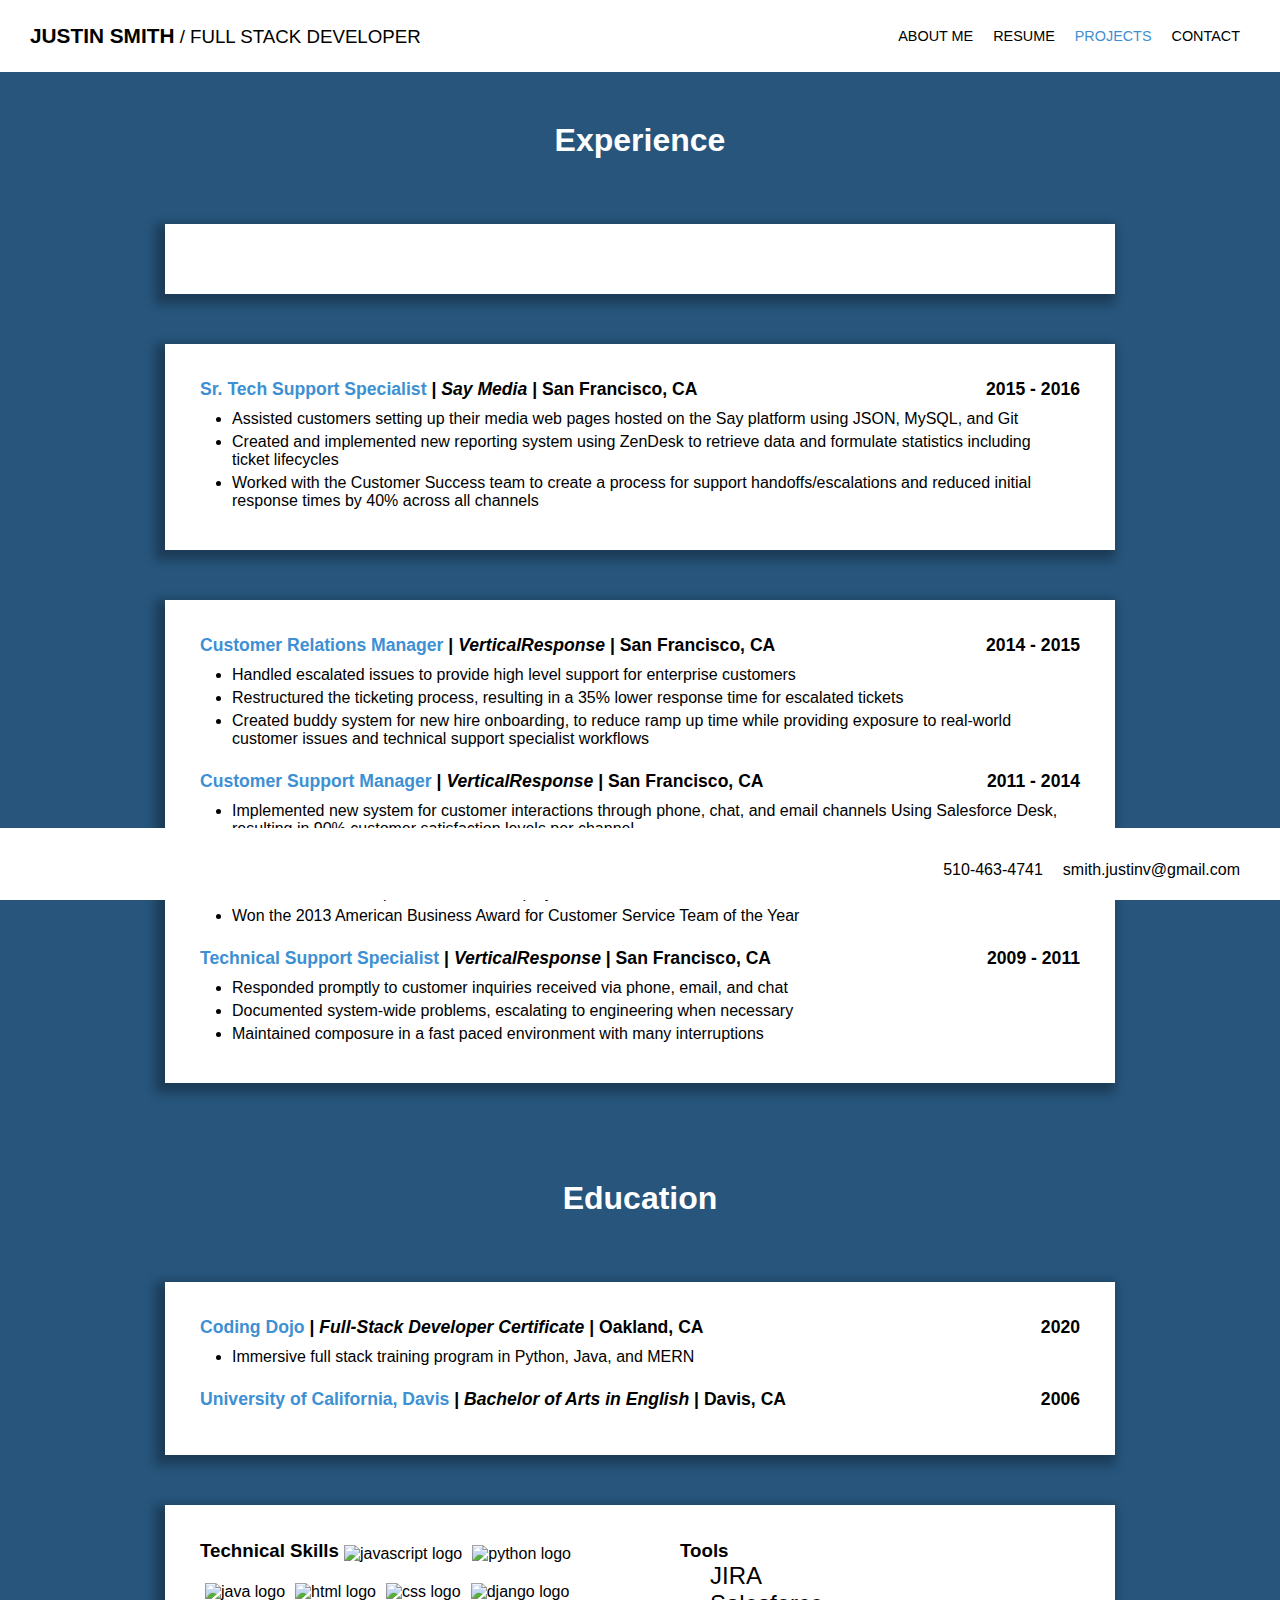
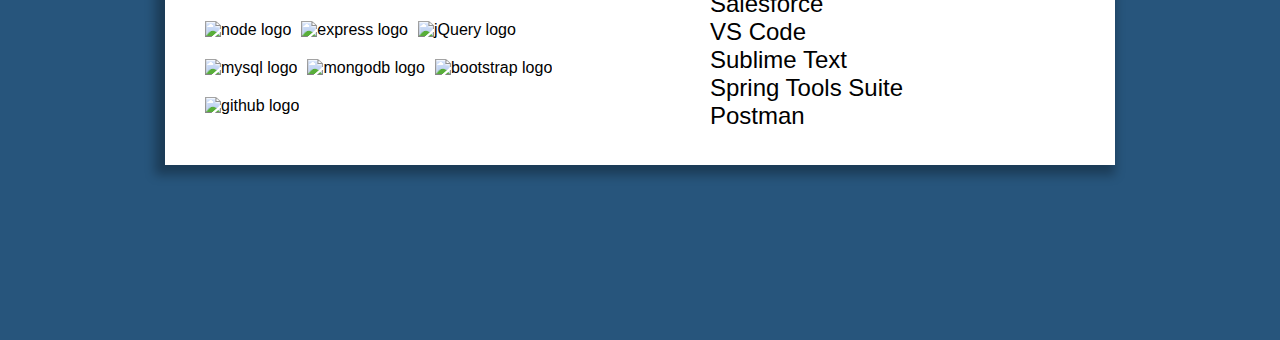
==== projects.html @ d54d6679 "added beginnings of project page, cleaned up formatting on resume page" ====
<!DOCTYPE html>
<html lang="en">
<head>
    <meta charset="UTF-8">
    <meta name="viewport" content="width=device-width, initial-scale=1.0">
    <title>Justin Smith</title>
    <link rel="stylesheet" href="css/resume_site.css">
    <script src="https://kit.fontawesome.com/56bef1114a.js" crossorigin="anonymous"></script>
    <link rel="stylesheet" href="https://cdn.jsdelivr.net/gh/devicons/devicon@master/devicon.min.css">
</head>
<body>
    <div class="container">
        <div class="header">
            <div class="headerLeft">
                <a href="index.html"><p><strong>JUSTIN SMITH</strong><span id="title"> / FULL STACK DEVELOPER</span></p></a>
            </div>
            <div class="headerRight">
                <ul>
                    <li><a href="index.html">ABOUT ME</a></li>
                    <li><a href="resume.html">RESUME</a></li>
                    <li><a class="active" href="projects.html">PROJECTS</a></li>
                    <li><a href="contact.html">CONTACT</a></li>
                </ul>
            </div>
        </div>
        <div class="main">
            <div class="resCategory">Experience</div>
            <div class="resContent">
                
            </div>


            <div class="resContent">
                <div class="resumeTitle">
                    <p><span class="position">Sr. Tech Support Specialist</span> | <span class="company">Say Media</span> | San Francisco, CA</p>
                    <p>2015 - 2016</p>
                </div>
                <div class="responsibilities">
                    <ul>
                        <li>Assisted customers setting up their media web pages hosted on the Say platform using JSON, MySQL, and Git</li>
                        <li>Created and implemented new reporting system using ZenDesk to retrieve data and formulate statistics including ticket lifecycles</li>
                        <li>Worked with the Customer Success team to create a process for support handoffs/escalations and reduced initial response times by 40% across all channels </li>
                    </ul>
                </div>
            </div>

            <div class="resContent">
                <div class="resumeTitle">
                    <p><span class="position">Customer Relations Manager</span> | <span class="company">VerticalResponse</span> | San Francisco, CA</p>
                    <p>2014 - 2015</p>
                </div>
                <div class="responsibilities">
                    <ul>
                        <li>Handled escalated issues to provide high level support for enterprise customers</li>
                        <li>Restructured the ticketing process, resulting in a 35% lower response time for escalated tickets  </li>
                        <li>Created buddy system for new hire onboarding, to reduce ramp up time while providing exposure to real-world customer issues and technical support specialist workflows</li>
                    </ul>
                </div>
                <br>
                <div class="resumeTitle">
                    <p><span class="position">Customer Support Manager</span> | <span class="company">VerticalResponse</span> | San Francisco, CA</p>
                    <p>2011 - 2014</p>
                </div>
                <div class="responsibilities">
                    <ul>
                        <li>Implemented new system for customer interactions through phone, chat, and email channels Using Salesforce Desk, resulting in 90% customer satisfaction levels per channel </li>
                        <li>Managed team of 7 agents, including a team lead for escalated issues</li>
                        <li>Created Project Odyssey, a system of recognizing high performing agents and rewarding them with opportunities to work with different departments on small projects with those teams</li>
                        <li>Won the 2013 American Business Award for Customer Service Team of the Year</li>
                    </ul>
                </div>
                <br>
                <div class="resumeTitle">
                    <p><span class="position">Technical Support Specialist</span> | <span class="company">VerticalResponse</span> | San Francisco, CA</p>
                    <p>2009 - 2011</p>
                </div>
                <div class="responsibilities">
                    <ul>
                        <li>Responded promptly to customer inquiries received via phone, email, and chat</li>
                        <li>Documented system-wide problems, escalating to engineering when necessary</li>
                        <li>Maintained composure in a fast paced environment with many interruptions</li>
                    </ul>
                </div>
            </div>

            <div class="resCategory">Education</div>
            <div class="resContent">
                <div class="resumeTitle">
                    <p><span class="position">Coding Dojo</span> | <span class="company">Full-Stack Developer Certificate</span> | Oakland, CA</p>
                    <p>2020</p>
                </div>
                <div class="responsibilities">
                    <ul>
                        <li>Immersive full stack training program in Python, Java, and MERN</li>
                    </ul>
                </div>
                <br>
                <div class="resumeTitle">
                    <p><span class="position">University of California, Davis</span> | <span class="company">Bachelor of Arts in English</span> | Davis, CA</p>
                    <p>2006</p>
                </div>
            </div>

            <div class="resContent">
                <div class="techSkills">
                    <h3>Technical Skills</h3>
                    <div class="icon"><img src="https://icongr.am/devicon/javascript-plain.svg?size=65&color=000000" alt="javascript logo" /></div>
                    <div class="icon"><img src="https://icongr.am/devicon/python-plain-wordmark.svg?size=65&color=000000" alt="python logo" /></div>
                    <div class="icon"><img src="https://icongr.am/devicon/java-plain-wordmark.svg?size=65&color=000000" alt="java logo" /></div>
                    <div class="icon"><img src="https://icongr.am/devicon/html5-plain-wordmark.svg?size=65&color=000000" alt="html logo" /></div>
                    <div class="icon"><img src="https://icongr.am/devicon/css3-plain-wordmark.svg?size=65&color=000000" alt="css logo" /></div>
                    <div class="icon"><img src="https://icongr.am/devicon/django-plain.svg?size=65&color=000000" alt="django logo" /></div>
                    <div class="icon"><i class="fab fa-react fa-4x"></i></div>
                    <div class="icon"><img src="https://icongr.am/devicon/nodejs-plain-wordmark.svg?size=65&color=000000" alt="node logo" /></div>
                    <div class="icon"><img src="https://icongr.am/devicon/express-original-wordmark.svg?size=65&color=000000" alt="express logo" /></div>
                    <div class="icon"><img src="https://icongr.am/devicon/jquery-plain-wordmark.svg?size=65&color=000000" alt="jQuery logo" /></div>
                    <div class="icon"><img src="https://icongr.am/devicon/mysql-plain-wordmark.svg?size=65&color=000000" alt="mysql logo" /></div>
                    <div class="icon"><img src="https://icongr.am/devicon/mongodb-plain-wordmark.svg?size=65&color=000000" alt="mongodb logo" /></div>
                    <div class="icon"><img src="https://icongr.am/devicon/bootstrap-plain-wordmark.svg?size=65&color=000000" alt="bootstrap logo" /></div>
                    <div class="icon"><img src="https://icongr.am/devicon/github-original-wordmark.svg?size=65&color=000000" alt="github logo" /></div>
                </div>
                <div class="softSkills">
                    <h3>Tools</h3>
                    <ul>
                        <li>JIRA</li>
                        <li>Salesforce</li>
                        <li>VS Code</li>
                        <li>Sublime Text</li>
                        <li>Spring Tools Suite</li>
                        <li>Postman</li>

                    </ul>
                </div>
            </div>
        </div>
    </div>
            <div class="footer">
                <div class="footLeft">
                </div>
                <div class="footRight">
                    <div class="footerContent">
                        <h4><i class="fas fa-phone-alt fa-lg"></i></h4>
                        <a href="tel:5104634741"><p>510-463-4741</p></a>
                    </div>
                    <div class="footerContent">
                        <h4><i class="fas fa-envelope fa-lg"></i></h4>
                        <a href="mailto:smith.justinv@gmail.com"><p>smith.justinv@gmail.com</p></a>
                    </div>
                </div>
            </div>
</body>
</html>
---- css/resume_site.css ----
* {
    padding: 0px;
    margin: 0px;
    box-sizing: border-box;
    font-family: sans-serif;
}

.container {
    width: 100%;
}

.header {
    width: 100%;
    height: 8vh;
    display: flex;
    padding: 20px;
    justify-content: space-between;
    margin-bottom: 15px;
    position: fixed;
    background-color: #ffffff;
}

.headerLeft, .headerRight {
    padding: 5px 10px; 
    text-align: center;
    /* border: 1px solid black; */
}

.headerLeft {
    width: 42%;
    font-size: 1.3em;
    display: flex;
    align-items: center;
}


#title {
    font-weight: 200;
    font-size: 0.9em;
}

.headerRight {
    width: 40%;
    display: flex;
    justify-content: flex-end;
}

.headerRight ul {
    font-size: 0.9em;
    font-weight: 200;
    list-style-type: none;
    display: flex;
    align-items: center;
}

.headerRight li {
    display: inline-block;
    padding: 0px 10px;
    text-align: right;
}

.active{
    color: #3D90D3;
}

li a:hover {
    color: #3D90D3;
}

/* --------
    Main Content Section
                --------------*/

.indexMain {
    display: flex;
    padding-top: 8vh;
}

.mainLeft{
    width: 40%;
    background-color: #27557C;
    display: flex;
    align-items: center;
    position: relative;
    height: 84vh;
}

.mainRight {
    width: 60%;
    height: 84vh;
    display: flex;
    align-items: center;
    position: relative;
}

.mainContent {
    width: 750px;
    height: 46vh;
    display: flex;
    position: absolute;
    left: -275px;
}

.mainContent h2 {
    font-size: 6em;
}

#byline {
    font-size: 1.5em;
    font-weight: 200;
}

.hero {
    width: 450px;
    margin-right: 40px;
    background-color: #CCC96F;
    box-shadow: -5px 5px 10px 5px rgba(0,0,0,0.1); 
    display: flex;
    flex-direction: column;
}

.heroText {
    width: 400px;
    display: flex;
    flex-direction: column;
    justify-content: space-evenly;
}

.heroTop{
    height: 90%;
    width: 100%;
    padding: 15px;
    text-align: center;
}

#heroFace {
    width: 60%;
    border-radius: 45%;
    margin-top: 15px;
}

#name {
    font-size: 2em;
    font-weight: bold;
}

#heroTitle{
    font-size: 1.2em;
}

.heroLinks{
    height: 10%;
    width: 100%;
    background-color: #ffffff;
    display: flex;
    justify-content: space-evenly;
    align-items: center;
}

.hContainer {
    width: 25%;
    display: flex;
    justify-content: space-evenly;
}

a {
    color: black;
    text-decoration: none;
}

#hr {
    width: 15%;
    height: 1px;
    margin: 20px auto;
    background-color: #27557C;
}

button {
    padding: 8px 25px;
    width: 125px;
    border-radius: 50px;
    font-weight: bold;
    border: none;
}

#resume, #projects:hover {
    background-color: #3D90D3;
    color: #ffffff;
    border: 1px solid #3D90D3;
    transition: background-color .5s;
}


#resume:hover {
    background-color: #ffffff;
    color: #000000;
    border: 1px solid  #3D90D3;
    transition: background-color .3s;
}

#projects {
    background-color: #ffffff;
    border: 1px solid #000000;
    transition: background-color .5s;
}

.footer {
    width: 100%;
    height: 8vh;
    padding: 20px;
    background-color: #ffffff;
    display: flex;
    justify-content: space-between;
    position: fixed;
    bottom: 0;
}

.footLeft {
    width: 25%;
}

.footRight {
    width: 40%;
    display: flex;
    justify-content: flex-end;
    align-items: center;
    margin-top: 18px;
    padding: 0px 10px 15px 10px;
}

.footerContent {
    text-align: center;
    padding: 0px 10px;
}

h4 {
    margin-bottom: 8px;
}

.resContent h2 {
    color: #27557C;
}


/* -----------
    Resume Page
    ------------ */

.main {
    width: 100%;
    padding: 50px;
    background-color: #27557C;
    display: flex;
    flex-direction: column;
    justify-content: center;
    padding-bottom: 150px;
}

.resCategory {
    font-size: 2em;
    font-weight: bold;
    color: #ffffff;
    margin-top: 8vh;
    margin-bottom: 40px;
    align-self: center;
}

.resContent {
    width: 950px;
    background-color: white;
    margin: 25px auto;
    padding: 35px;
    box-shadow: -5px 5px 10px 5px rgba(0,0,0,0.3); 
}

.resContent:last-of-type {
    display: flex;
    justify-content: space-between;
    margin-top: 25px;
}

.resumeTitle {
    display: flex;
    justify-content: space-between;
    margin-bottom: 10px;
    font-weight: bold;
    font-size: 1.1em;
}

.position {
    color:  #3D90D3;
    font-weight: bold;
}

.company {
    font-style: italic;
}

.responsibilities {
    width: 95%;
    margin: 0 auto;
}

.responsibilities li {
    margin-bottom: 5px;
    margin-left: 10px;
}

.techSkills, .softSkills {
    width: 400px;
}

.techSkills {
    display: flex;
    flex-wrap: wrap;
}

.icon {
    margin: 5px;
}

.softSkills ul {
    margin-left: 30px;
    font-size: 1.5em;
    list-style-type: none;
}

.skillHeader {
    width: 100%;
    /* text-align: center; */
    margin-bottom: 30px;
    font-size: 2em;
}
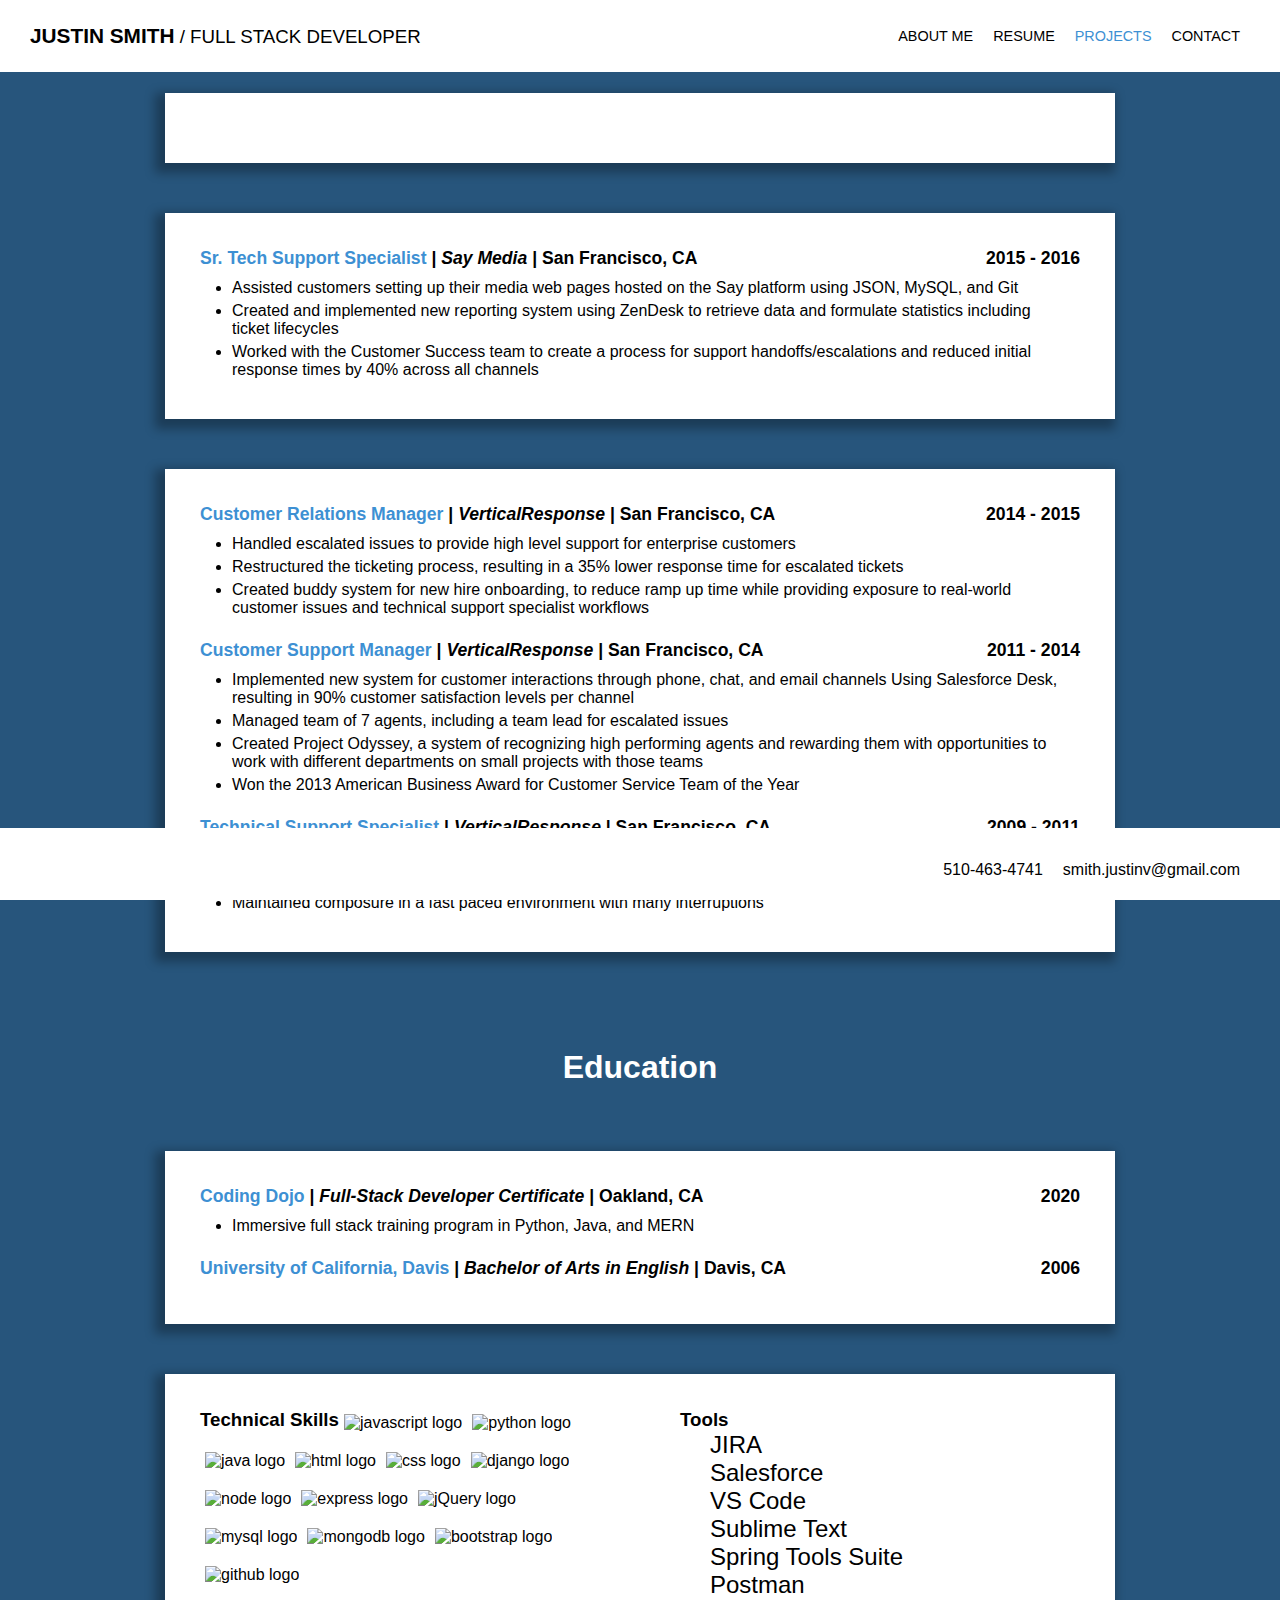
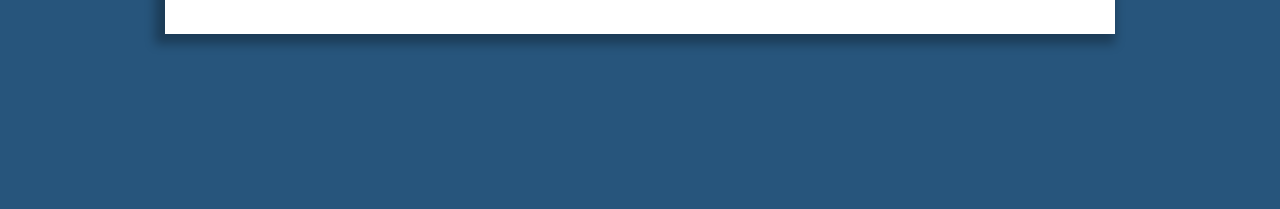
==== commit 1a92ded1: "started mobile styles for phones in portrait mode" ====
--- a/projects.html
+++ b/projects.html
@@ -24,8 +24,8 @@
             </div>
         </div>
         <div class="main">
-            <div class="resCategory">Experience</div>
-            <div class="resContent">
+            <div class="projCategory">Experience</div>
+            <div class="projContent">
                 
             </div>
 
--- a/css/resume_site.css
+++ b/css/resume_site.css
@@ -256,7 +256,7 @@
     padding-bottom: 150px;
 }
 
-.resCategory {
+.resCategory, .projContent {
     font-size: 2em;
     font-weight: bold;
     color: #ffffff;
@@ -265,7 +265,7 @@
     align-self: center;
 }
 
-.resContent {
+.resContent, .projContent {
     width: 950px;
     background-color: white;
     margin: 25px auto;
@@ -333,3 +333,8 @@
 }
 
 
+/* -----------
+    Project Page
+    ------------ */
+
+    